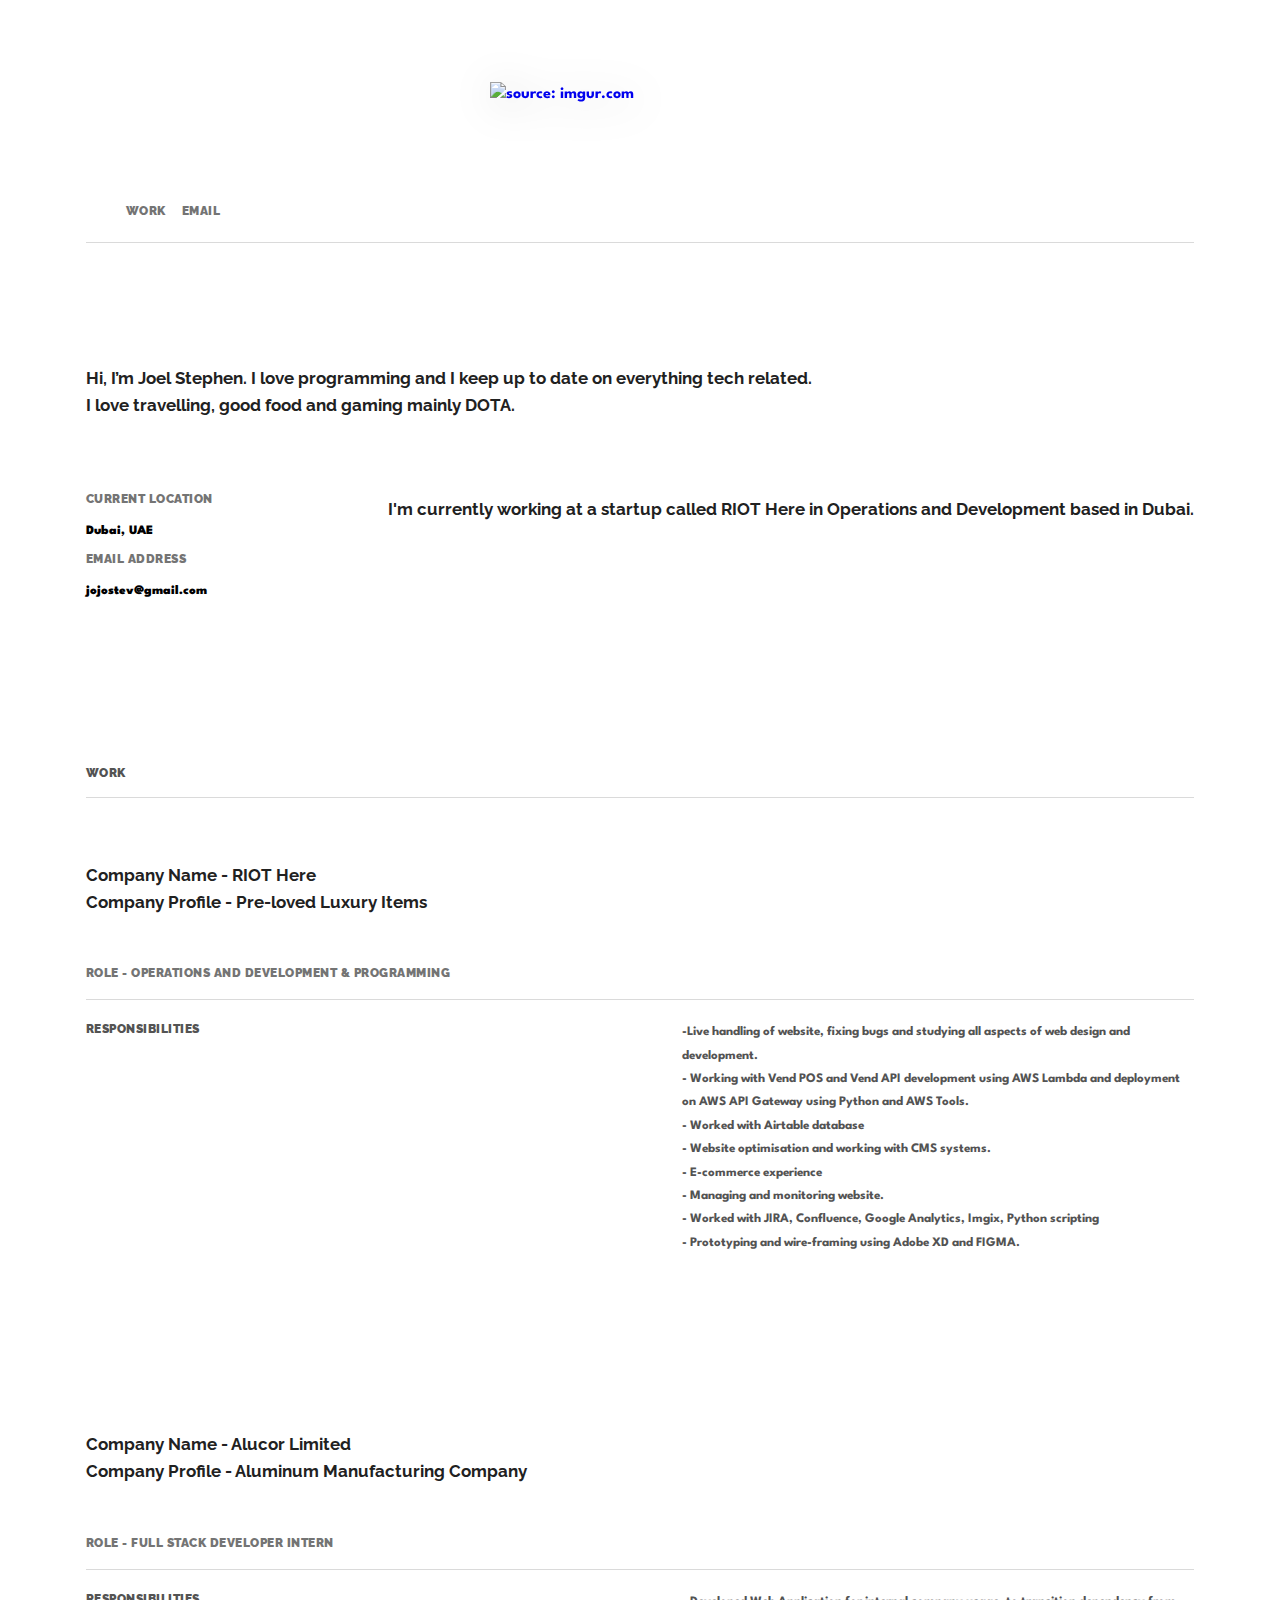
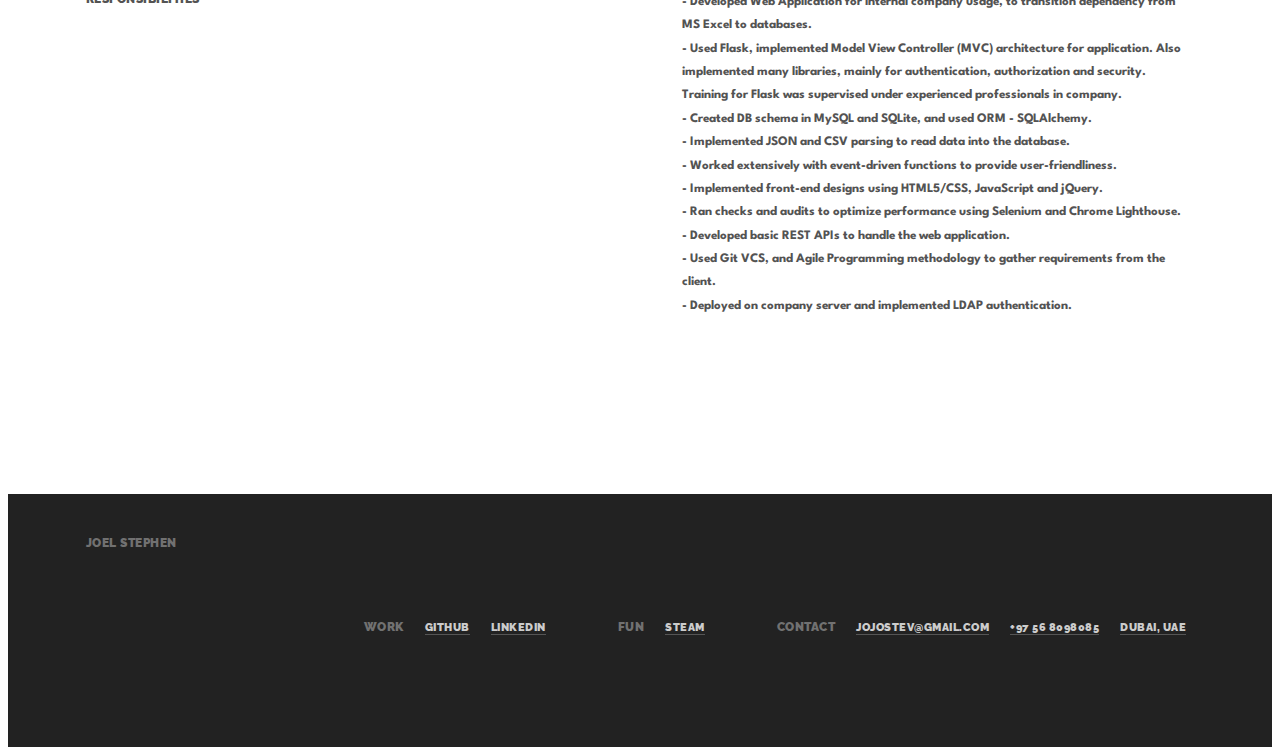
==== home.html @ 22183823 "Update home.html" ====
<html lang="en">
<head>
	<meta charset="UTF-8">
	<meta name="viewport" content="width=device-width, initial-scale=1">
	<title>Joel · Programmer & UX Designer</title>

	<!-- css -->
	<link rel="stylesheet" href="css/reset.css">
	<link rel="stylesheet/less" type="text/css" href="css/main.less"><style type="text/css" id="less:css-main">/* Variables
–––––––––––––––––––––––––––––––––––––––––––––––––– */
/* Typography
–––––––––––––––––––––––––––––––––––––––––––––––––– */
html {
  font-size: 62.5%;
}
body {
  font-size: 1.4em;
  line-height: 1.6;
  font-weight: 300;
  font-family: 'freight-text-pro', serif;
  background-color: white;
}
a {
  font-size: 1.6rem;
  text-decoration: none;
  border-bottom: 1px solid rgba(0, 0, 0, 0);
}
h1,
h2,
h3,
h4,
h5,
h6 {
  font-weight: 400;
}
h1 {
  font-size: 3.2rem;
  color: #212121;
  line-height: 1.4;
  font-weight: 400;
}
h2 {
  font-size: 2.2rem;
  color: #212121;
}
h3 {
  font-size: 1.1rem;
  color: #747474;
  font-weight: 500;
  font-family: 'freight-sans-pro';
  text-transform: uppercase;
  letter-spacing: 0.5px;
}
p {
  font-size: 1.6rem;
  color: #535353;
  line-height: 1.8;
  margin-bottom: 16px;
  font-family: 'freight-text-pro', serif;
}
h3 a {
  font-size: 1.1rem;
}
.mono {
  font-family: 'fira-mono';
  font-size: 1.2rem;
}

/* General
–––––––––––––––––––––––––––––––––––––––––––––––––– */
.container {
  width: 90%;
  max-width: 1500px;
  margin-left: auto;
  margin-right: auto;
}
#about .container {
  padding-left: 0%;
  padding-right: 0%;
  margin: 0 auto;
}
img,
video {
  max-height: 500px;
}
#index img,
#about img {
  filter: drop-shadow(5px 5px 20px rgba(0, 0, 0, 0.2));
}
.shift {
  position: relative;
  top: 0;
  left: 0;
}
#index header a:hover,
#index main a:hover {
  color: #212121;
}
header a:visited,
main a:visited,
header a:active,
main a:active,
header a,
main a {
  color: #535353;
}
#index header a:hover .shift.down,
#index main a:hover .shift.down {
  top: 4px;
}
#index header a:hover .shift.right,
#index main a:hover .shift.right {
  left: 4px;
}
main,
nav,
header {
  margin-left: 16px;
  margin-right: 16px;
}
/* Nav 8+3 = 11
–––––––––––––––––––––––––––––––––––––––––––––––––– */
nav {
  margin-top: 8vh;
}
nav ul {
  display: flex;
  flex-direction: row;
  border-bottom: 1px solid #dadada;
}
nav h3 {
  margin-right: 16px;
  height: 3vh;
}
nav li:hover h3 {
  color: #212121 !important;
}
nav li:hover::after {
  background-color: #212121 !important;
}
nav li::after {
  content: ".";
  color: white;
  top: 1px;
  position: relative;
  display: block;
  width: 30px;
  height: 0.5px;
  background-color: #dadada;
}
nav #workNavLi::after {
  width: 31px;
}
nav #aboutNavLi::after {
  width: 35px;
}
#index nav #workNavLi::after {
  background-color: #212121;
}
#index nav #workNavLi h3 {
  color: #212121;
}
#about nav #aboutNavLi::after {
  background-color: #212121;
}
#about nav #aboutNavLi h3 {
  color: #212121;
}
/* Header 12+34+12+3 = 61
–––––––––––––––––––––––––––––––––––––––––––––––––– */
header {
  margin-top: 12vh;
  margin-bottom: 18vh;
}
header .heroTop {
  display: flex;
  justify-content: flex-start;
  flex-direction: row;
}
header .heroTop h1 {
  width: 80%;
}
header .heroBottom {
  margin-top: 48px;
  display: flex;
  justify-content: space-between;
  flex-direction: row;
}
header .heroBottom h1 {
  width: 66%;
}
header .heroBottom h3 {
  margin-top: 8px;
  margin-bottom: -0.25 8px;
}
/* Main
–––––––––––––––––––––––––––––––––––––––––––––––––– */
main .titleDivider {
  color: #747474;
  padding-bottom: 2px;
  border-bottom: 1px solid #dadada;
}
#index main .titleDivider {
  margin-top: 0;
  margin-bottom: 64px;
}
main .projectMeta {
  margin-top: 48px;
  padding-bottom: 64px;
}
main .metaTop {
  padding-bottom: 4px;
  border-bottom: 1px solid #dadada;
}
main .metaTop h3 {
  color: #747474;
}
#index main h1 {
  position: relative;
  top: -25.6px;
  margin-bottom: 4px;
}
main .metaBottom {
  display: flex;
  flex-direction: row;
  justify-content: space-between;
  margin-top: 8px;
}
main .projectMeta p {
  max-width: 512px;
}
main .projectPreview {
  padding-top: 8px;
}
main h3 {
  color: #535353;
}
main .mobileCTA {
  display: none;
}
main .container {
  position: relative;
}
main article {
  margin-bottom: 96px;
}

/* Footer
–––––––––––––––––––––––––––––––––––––––––––––––––– */
footer {
  padding: 40px 16px;
  background-color: #222222;
}
footer .container {
  display: flex;
  flex-direction: row;
  justify-content: space-between;
}
footer .footerLinks {
  display: flex;
  flex-direction: row;
}
footer ul:nth-child(1),
footer ul:nth-child(2) {
  margin-right: 24px;
}
footer ul li {
  display: inline;
  margin-right: 8px;
}
footer a {
  color: #cccccc;
  letter-spacing: 0.5px;
  border-bottom: 1px solid #555555;
}
footer a:hover {
  color: #EFEFEF;
  opacity: 1;
  border-bottom: 1px solid white;
}
footer h3 {
  color: #717171;
  display: inline;
}


/* Responsive
–––––––––––––––––––––––––––––––––––––––––––––––––– */
@media (min-width: 1500px) {
		li {
				display:block;
				float:left;
				width:200px;
				height:20px;
				padding:5px;
			}
  h1 {
    font-size: 3.7rem;
  }
  #index main h1 {
    top: -25.6px;
  }
  header .heroBottom h1 {
    width: 66%;
  }
  header .heroTop h1 {
    width: 70%;
  }
  main .projectPreview {
    padding-top: 64px;
  }
  main .projectMeta {
    margin-top: 64px;
    padding-bottom: 128px;
  }

}
@media (max-width: 1220px) {
		li {
				display:block;
				float:left;
				width:200px;
				height:20px;
				padding:5px;
			}
  footer .container {
    flex-direction: column;
  }
}
@media (max-width: 1120px) {
		li {
				display:block;
				float:left;
				width:200px;
				height:20px;
				padding:5px;
			}
	
  footer .container {
    flex-direction: row;
  }
  h1 {
    font-size: 3.2rem;
  }
  #index main h1 {
    top: -26px;
  }
  header h1 {
    font-size: 3.2rem;
    max-width: 90%;
  }
  img,
  video {
    max-height: 400px;
  }
  footer ul li {
    display: block;
  }
  footer h3 {
    display: block;
  }
}
@media (max-width: 900px) {
  h1 {
    font-size: 2.6rem;
  }
  #index main h1 {
    top: -22px;
  }
  header h1 {
    font-size: 2.6rem;
    max-width: 90%;
  }
  h3,
  #index h3 a {
    font-size: 1.2rem;
  }
  p,
  a,
  footer a {
    font-size: 1.4rem;
  }
  img,
  video {
    max-height: 260px;
  }

@media (max-width: 650px) {
  main,
  nav,
  header {
    margin-left: 8px;
    margin-right: 8px;
  }
  main article {
    margin-bottom: 8px;
  }
  .mono {
    font-size: 1.1rem;
  }
  h1 {
    font-size: 2.1rem;
  }
  h2 {
    font-size: 1.6rem;
    margin-bottom: 8px;
  }
  #index main h1 {
    top: -16px;
  }
  h3,
  #index h3 a {
    font-size: 1rem;
  }
  p,
  a,
  footer a {
    font-size: 1.3rem;
  }
  p {
    line-height: 1.5;
  }
  header {
    margin-top: 10vh;
    margin-bottom: 10vh;
  }
  header .hero {
    height: auto;
  }
  header .heroBottom {
    margin-top: 24px;
    flex-direction: column-reverse;
  }
  header .heroBottom .meMeta {
    margin-top: 24px;
  }
  header h1 {
    font-size: 2.1rem;
    max-width: 100%;
  }
  header .heroTop h1,
  header .heroBottom h1 {
    width: 100%;
  }
  header h3 {
    margin-top: 20vh;
  }
  img,
  video {
    max-height: 156px;
  }

  footer .container {
    flex-direction: column;
  }
  footer .signature h3 {
    margin-bottom: 16px;
  }
  main .projectMeta,
  main .metaBottom {
    flex-direction: column;
    justify-content: space-between;
  }
  main .titleBox {
    margin-bottom: 16px;
  }
  main .desktopCTA {
    display: none;
  }
  main .mobileCTA {
    display: block;
  }
  #about .skillzWrapper {
    flex-direction: column;
  }

}
</style>



	<!-- fonts -->
    	<link href="https://fonts.googleapis.com/css?family=Spartan&display=swap" rel="stylesheet">
    	<link href="https://fonts.googleapis.com/css?family=Raleway&display=swap" rel="stylesheet">
	<style>
      		body {
        		font-family: 'Spartan', sans-serif;
        		font-size: 48px;
        		font-weight: 700;
      		}

	      	p {
			font-family: 'Spartan', sans-serif;
			font-size: 13px;
			font-weight: 700;
	      	}

	      	h2 {
			font-family: 'Raleway', sans-serif;
			font-size: 17px;
			font-weight: 700;
	      	}
      		h3 {
        		font-family: 'Raleway', sans-serif;
        		font-size: 12px;
        		font-weight: 1000;
		}

	      	div.mono {
			font-family: 'Spartan', sans-serif;
			font-size: 13px;
			font-weight: 900;
	      	}
      
   		div.icon-bar {
 			margin-left: auto;
 			margin-right: auto;
   			width:300px;
   			height: 50px;
   			padding:10px;
   		}

    	</style>

	<!-- Global site tag (gtag.js) - Google Analytics -->
	<script async src="https://www.googletagmanager.com/gtag/js?id=UA-160013284-1"></script>
	<script>
	  window.dataLayer = window.dataLayer || [];
	  function gtag(){dataLayer.push(arguments);}
	  gtag('js', new Date());

	  gtag('config', 'UA-160013284-1');
	</script>

</head>



<body id="index">

	<nav>
		<div class="icon-bar">
  			<a href="https://imgur.com/4kGZIXJ"><img src="https://i.imgur.com/4kGZIXJ.gif" title="source: imgur.com" /></a>
		</div>
		<div class="container">
		<ul>
			<a href="#work"><h3 id="workNav">Work</h3></a>
			<a href="mailto:jojostev@gmail.com"><h3 id="emailNav">Email</h3></a>
		</ul>
		</div>
	</nav>

	<header>
		<div class="container">
			<div class="hero">
				<div class="heroTop">
					<h2>
                        Hi, I’m Joel Stephen. I love programming and I keep up to date on everything tech related.
                        <br>
                        I love travelling, good food and gaming mainly DOTA.
                    </h2>
				</div>
				<div class="heroBottom">
					<div class="meMeta">
						<div>
							<h3> Current Location</h3>
							<div class="mono">Dubai, UAE</div>
						</div>
						<div>
							<h3>Email Address</h3>
							<div class="mono">jojostev@gmail.com</div>
						</div>
					</div>
					<h2>I'm currently working at a startup called RIOT Here in Operations and Development based in Dubai.</h2>
				</div>
			<h1></h1>
			</div>
		</div>
	</header>

	<main>
		<section id="work">
			<div class="container titleDivider"><h3>Work</h3></div>
			<article id="grasshopper">
				<div class="container">
					<h2>Company Name - RIOT Here
                        <br>
                        Company Profile - Pre-loved Luxury Items</h2>
					<div class="projectMeta">
						<div class="metaTop">
							<h3>Role - Operations and Development & Programming</h3>
						</div>
						<div class="metaBottom">
							<h3>Responsibilities</h3>
							<p>-Live handling of website, fixing bugs and studying all aspects of web design and development.
                                <br>
                                - Working with Vend POS and Vend API development using AWS Lambda and deployment on AWS API Gateway using Python and AWS Tools.
                                <br>
                                - Worked with Airtable database
                                <br>
                                - Website optimisation and working with CMS systems.
                                <br>
                                - E-commerce experience
                                <br>
                                - Managing and monitoring website.
                                <br>
                                - Worked with JIRA, Confluence, Google Analytics, Imgix, Python scripting
                                <br>
                                - Prototyping and wire-framing using Adobe XD and FIGMA.
                            </p>
						</div>
					</div>
				</div>
			</article>

			<article id="skybound">
				<div class="container">
                    <h2>Company Name - Alucor Limited
                        <br>
                        Company Profile - Aluminum Manufacturing Company
                    </h2>

					<div class="projectMeta">
						<div class="metaTop">
							<h3>Role - Full Stack Developer Intern</h3>
						</div>
						<div class="metaBottom">
							<h3>Responsibilities</h3>
							<p>
                                - Developed Web Application for internal company usage, to transition dependency from MS Excel to databases.
                                <br>
                                - Used Flask, implemented Model View Controller (MVC) architecture for application. Also implemented many libraries, mainly for authentication, authorization and security. Training for Flask was supervised under experienced professionals in company.
                                <br>
                                - Created DB schema in MySQL and SQLite, and used ORM - SQLAlchemy.
                                <br>
                                - Implemented JSON and CSV parsing to read data into the database.
                                <br>
                                - Worked extensively with event-driven functions to provide user-friendliness.
                                <br>
                                - Implemented front-end designs using HTML5/CSS, JavaScript and jQuery.
                                <br>
                                - Ran checks and audits to optimize performance using Selenium and Chrome Lighthouse.
                                <br>
                                - Developed basic REST APIs to handle the web application.
                                <br>
                                - Used Git VCS, and Agile Programming methodology to gather requirements from the client.
                                <br>
                                - Deployed on company server and implemented LDAP authentication.
                            </p>
						</div>
					</div>
				</div>
			</article>


		</section>
	</main>

	<footer>
		<div class="container">
			<div class="signature">
				<h3>Joel Stephen</h3>
			</div>
			<div class="footerLinks">
				<ul>
					<li><h3>Work</h3></li>
					<li><h3><a href="https://github.com/joelstephen97" target="_blank">GitHub</a></h3></li>
					<li><h3><a href="https://www.linkedin.com/in/joelthomasstephen/" target="_blank">LinkedIn</a></h3></li>
				</ul>

				<ul>
					<li><h3>Fun</h3></li>
					<li><h3><a href="https://steamcommunity.com/id/joelstephen/" target="_blank">Steam</a></h3></li>
				</ul>

				<ul>
					<li><h3>Contact</h3></li>
					<li><h3><a href="mailto:jojostev@gmail.com" target="_top">jojostev@gmail.com</a></h3></li>
					<li><h3><a href="tel:+971568098085">+97 56 8098085</a></h3></li>
					<li><h3><a href="https://www.google.com/maps/place/Dubai/@25.117086,55.1619452,15z/data=!4m5!3m4!1s0x3e5f43496ad9c645:0xbde66e5084295162!8m2!3d25.2048493!4d55.2707828" target="_blank">Dubai, UAE</a></h3></li>
				</ul>
			</div>
		</div>
	</footer>

	<script src="js/jquery-3.2.1.min.js"></script>
	<script src="js/main.js"></script>
</body>
</html>
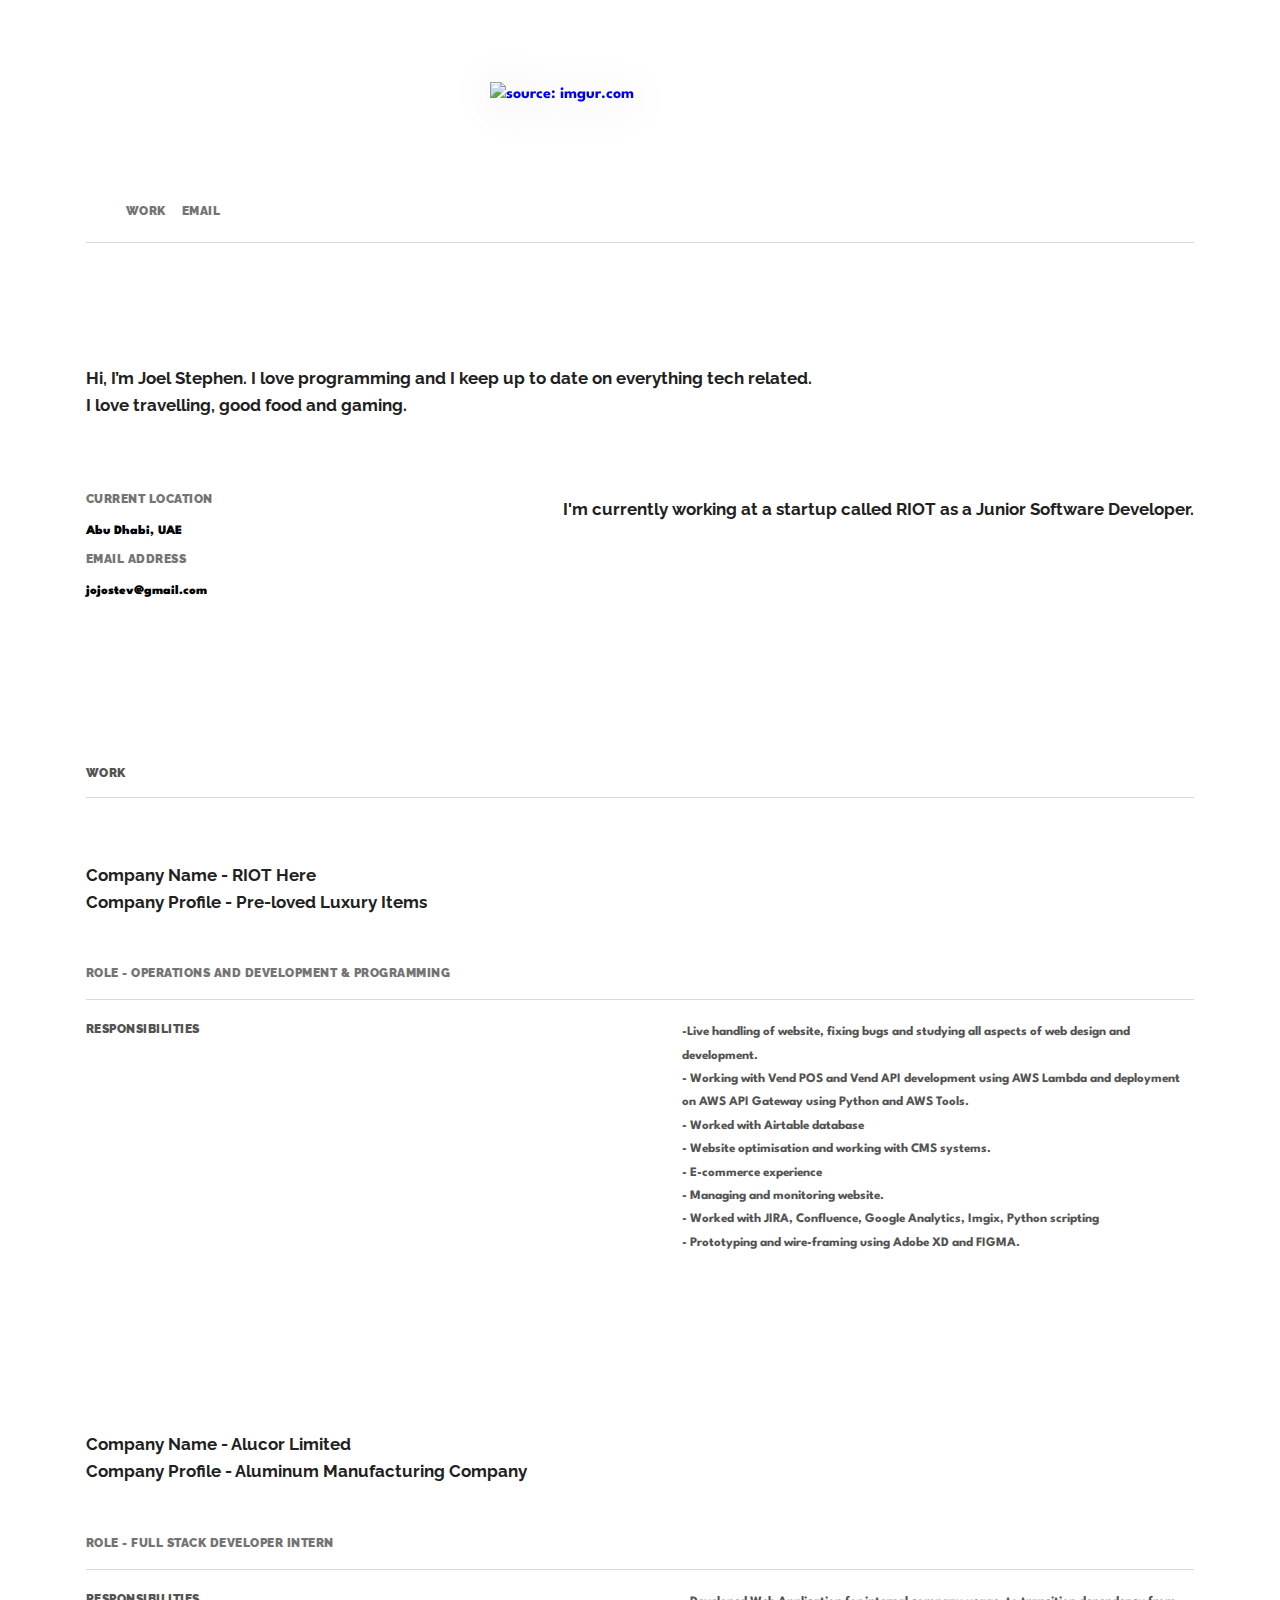
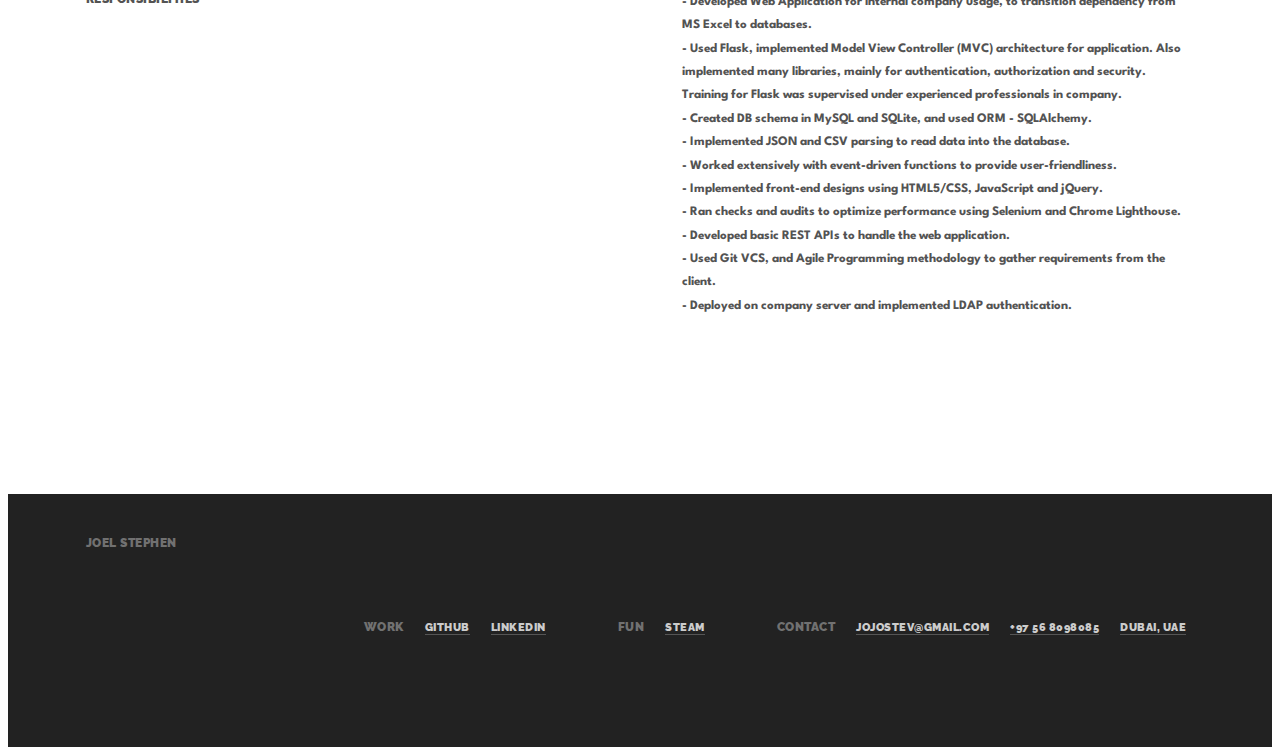
==== commit 38533aca: "Update home.html" ====
--- a/home.html
+++ b/home.html
@@ -558,21 +558,21 @@
 					<h2>
                         Hi, I’m Joel Stephen. I love programming and I keep up to date on everything tech related.
                         <br>
-                        I love travelling, good food and gaming mainly DOTA.
+                        I love travelling, good food and gaming.
                     </h2>
 				</div>
 				<div class="heroBottom">
 					<div class="meMeta">
 						<div>
 							<h3> Current Location</h3>
-							<div class="mono">Dubai, UAE</div>
+							<div class="mono">Abu Dhabi, UAE</div>
 						</div>
 						<div>
 							<h3>Email Address</h3>
 							<div class="mono">jojostev@gmail.com</div>
 						</div>
 					</div>
-					<h2>I'm currently working at a startup called RIOT Here in Operations and Development based in Dubai.</h2>
+					<h2>I'm currently working at a startup called RIOT as a Junior Software Developer.</h2>
 				</div>
 			<h1></h1>
 			</div>
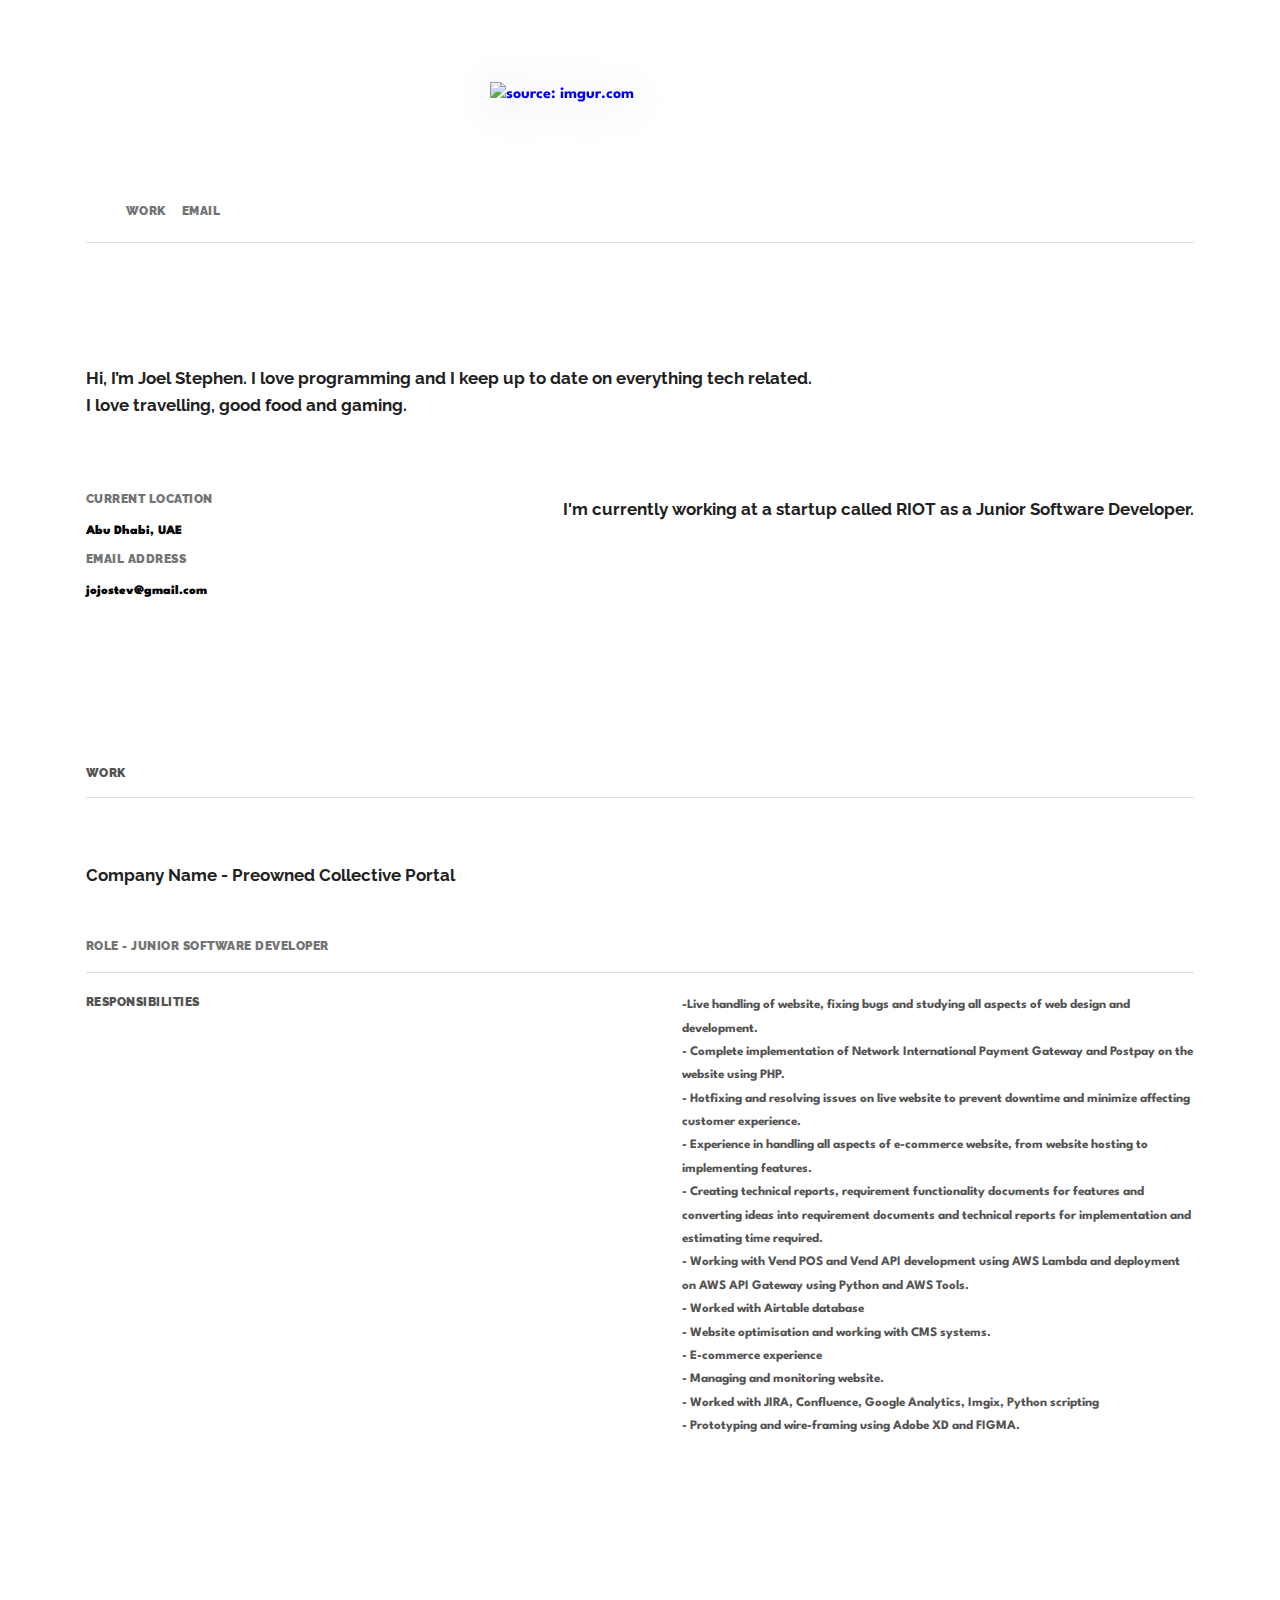
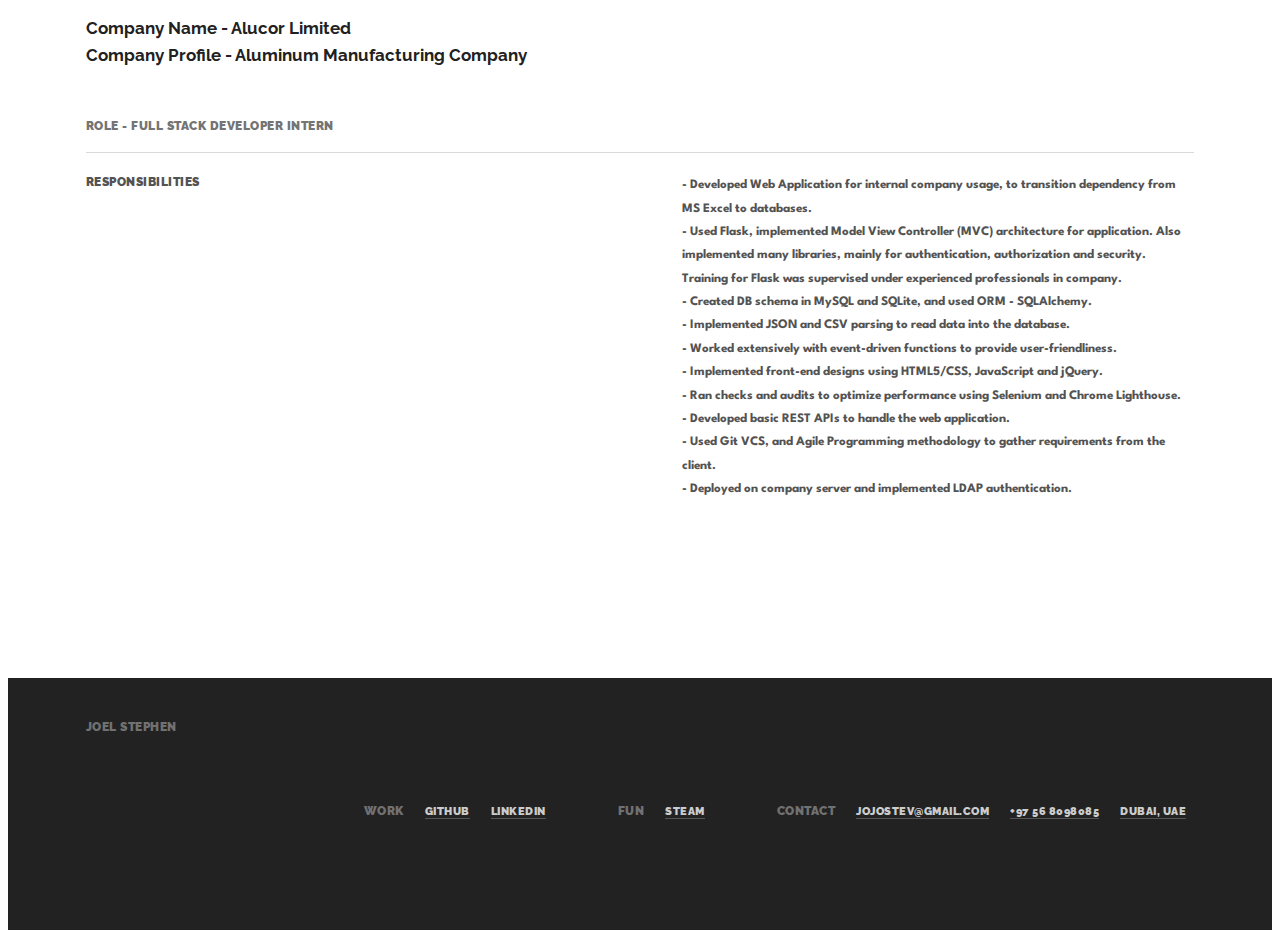
==== commit a4ce745d: "Update home.html" ====
--- a/home.html
+++ b/home.html
@@ -584,16 +584,22 @@
 			<div class="container titleDivider"><h3>Work</h3></div>
 			<article id="grasshopper">
 				<div class="container">
-					<h2>Company Name - RIOT Here
-                        <br>
-                        Company Profile - Pre-loved Luxury Items</h2>
+					<h2>Company Name - Preowned Collective Portal</h2>
 					<div class="projectMeta">
 						<div class="metaTop">
-							<h3>Role - Operations and Development & Programming</h3>
+							<h3>Role - Junior Software Developer</h3>
 						</div>
 						<div class="metaBottom">
 							<h3>Responsibilities</h3>
 							<p>-Live handling of website, fixing bugs and studying all aspects of web design and development.
+				<br>
+                                - Complete implementation of Network International Payment Gateway and Postpay on the website using PHP. 
+                                <br>
+                                - Hotfixing and resolving issues on live website to prevent downtime and minimize affecting customer experience. 
+                                <br>
+                                - Experience in handling all aspects of e-commerce website, from website hosting to implementing features.  
+                                <br>
+				- Creating technical reports, requirement functionality documents for features and converting ideas into requirement documents and technical reports for implementation and estimating time required. 
                                 <br>
                                 - Working with Vend POS and Vend API development using AWS Lambda and deployment on AWS API Gateway using Python and AWS Tools.
                                 <br>
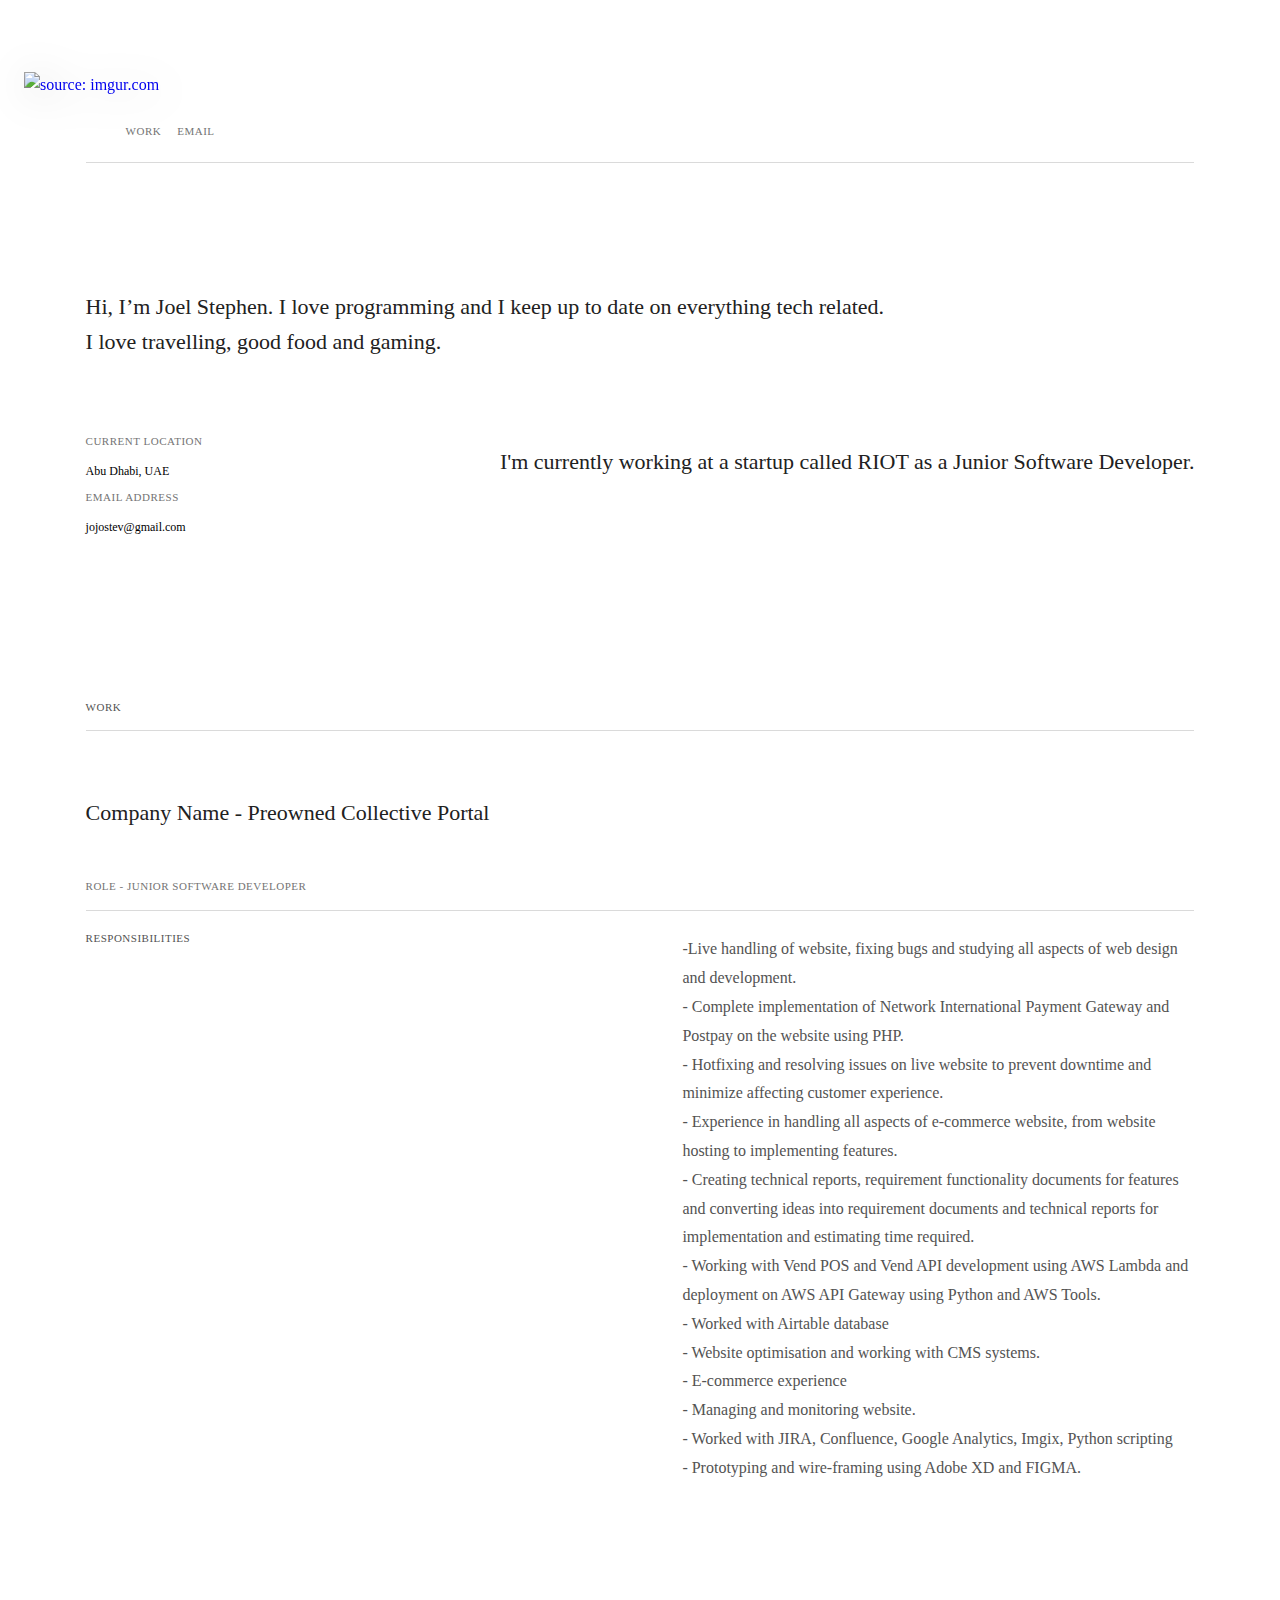
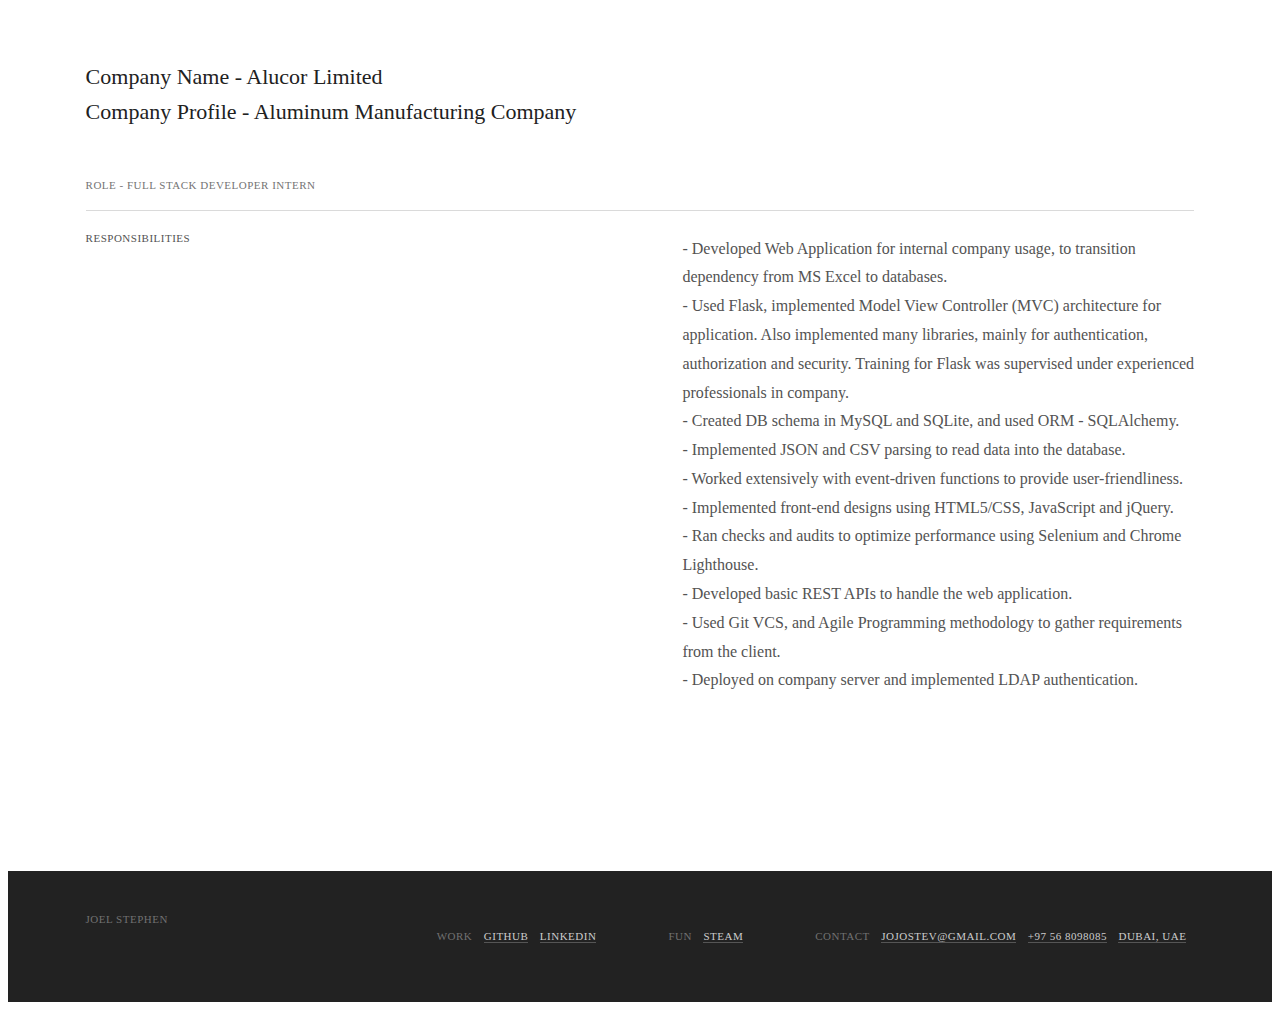
==== commit 274900ae: "Add files via upload" ====
--- a/home.html
+++ b/home.html
@@ -1,697 +1,178 @@
-
-<html lang="en">
-<head>
-	<meta charset="UTF-8">
-	<meta name="viewport" content="width=device-width, initial-scale=1">
-	<title>Joel · Programmer & UX Designer</title>
-
-	<!-- css -->
-	<link rel="stylesheet" href="css/reset.css">
-	<link rel="stylesheet/less" type="text/css" href="css/main.less"><style type="text/css" id="less:css-main">/* Variables
-–––––––––––––––––––––––––––––––––––––––––––––––––– */
-/* Typography
-–––––––––––––––––––––––––––––––––––––––––––––––––– */
-html {
-  font-size: 62.5%;
-}
-body {
-  font-size: 1.4em;
-  line-height: 1.6;
-  font-weight: 300;
-  font-family: 'freight-text-pro', serif;
-  background-color: white;
-}
-a {
-  font-size: 1.6rem;
-  text-decoration: none;
-  border-bottom: 1px solid rgba(0, 0, 0, 0);
-}
-h1,
-h2,
-h3,
-h4,
-h5,
-h6 {
-  font-weight: 400;
-}
-h1 {
-  font-size: 3.2rem;
-  color: #212121;
-  line-height: 1.4;
-  font-weight: 400;
-}
-h2 {
-  font-size: 2.2rem;
-  color: #212121;
-}
-h3 {
-  font-size: 1.1rem;
-  color: #747474;
-  font-weight: 500;
-  font-family: 'freight-sans-pro';
-  text-transform: uppercase;
-  letter-spacing: 0.5px;
-}
-p {
-  font-size: 1.6rem;
-  color: #535353;
-  line-height: 1.8;
-  margin-bottom: 16px;
-  font-family: 'freight-text-pro', serif;
-}
-h3 a {
-  font-size: 1.1rem;
-}
-.mono {
-  font-family: 'fira-mono';
-  font-size: 1.2rem;
-}
-
-/* General
-–––––––––––––––––––––––––––––––––––––––––––––––––– */
-.container {
-  width: 90%;
-  max-width: 1500px;
-  margin-left: auto;
-  margin-right: auto;
-}
-#about .container {
-  padding-left: 0%;
-  padding-right: 0%;
-  margin: 0 auto;
-}
-img,
-video {
-  max-height: 500px;
-}
-#index img,
-#about img {
-  filter: drop-shadow(5px 5px 20px rgba(0, 0, 0, 0.2));
-}
-.shift {
-  position: relative;
-  top: 0;
-  left: 0;
-}
-#index header a:hover,
-#index main a:hover {
-  color: #212121;
-}
-header a:visited,
-main a:visited,
-header a:active,
-main a:active,
-header a,
-main a {
-  color: #535353;
-}
-#index header a:hover .shift.down,
-#index main a:hover .shift.down {
-  top: 4px;
-}
-#index header a:hover .shift.right,
-#index main a:hover .shift.right {
-  left: 4px;
-}
-main,
-nav,
-header {
-  margin-left: 16px;
-  margin-right: 16px;
-}
-/* Nav 8+3 = 11
-–––––––––––––––––––––––––––––––––––––––––––––––––– */
-nav {
-  margin-top: 8vh;
-}
-nav ul {
-  display: flex;
-  flex-direction: row;
-  border-bottom: 1px solid #dadada;
-}
-nav h3 {
-  margin-right: 16px;
-  height: 3vh;
-}
-nav li:hover h3 {
-  color: #212121 !important;
-}
-nav li:hover::after {
-  background-color: #212121 !important;
-}
-nav li::after {
-  content: ".";
-  color: white;
-  top: 1px;
-  position: relative;
-  display: block;
-  width: 30px;
-  height: 0.5px;
-  background-color: #dadada;
-}
-nav #workNavLi::after {
-  width: 31px;
-}
-nav #aboutNavLi::after {
-  width: 35px;
-}
-#index nav #workNavLi::after {
-  background-color: #212121;
-}
-#index nav #workNavLi h3 {
-  color: #212121;
-}
-#about nav #aboutNavLi::after {
-  background-color: #212121;
-}
-#about nav #aboutNavLi h3 {
-  color: #212121;
-}
-/* Header 12+34+12+3 = 61
-–––––––––––––––––––––––––––––––––––––––––––––––––– */
-header {
-  margin-top: 12vh;
-  margin-bottom: 18vh;
-}
-header .heroTop {
-  display: flex;
-  justify-content: flex-start;
-  flex-direction: row;
-}
-header .heroTop h1 {
-  width: 80%;
-}
-header .heroBottom {
-  margin-top: 48px;
-  display: flex;
-  justify-content: space-between;
-  flex-direction: row;
-}
-header .heroBottom h1 {
-  width: 66%;
-}
-header .heroBottom h3 {
-  margin-top: 8px;
-  margin-bottom: -0.25 8px;
-}
-/* Main
-–––––––––––––––––––––––––––––––––––––––––––––––––– */
-main .titleDivider {
-  color: #747474;
-  padding-bottom: 2px;
-  border-bottom: 1px solid #dadada;
-}
-#index main .titleDivider {
-  margin-top: 0;
-  margin-bottom: 64px;
-}
-main .projectMeta {
-  margin-top: 48px;
-  padding-bottom: 64px;
-}
-main .metaTop {
-  padding-bottom: 4px;
-  border-bottom: 1px solid #dadada;
-}
-main .metaTop h3 {
-  color: #747474;
-}
-#index main h1 {
-  position: relative;
-  top: -25.6px;
-  margin-bottom: 4px;
-}
-main .metaBottom {
-  display: flex;
-  flex-direction: row;
-  justify-content: space-between;
-  margin-top: 8px;
-}
-main .projectMeta p {
-  max-width: 512px;
-}
-main .projectPreview {
-  padding-top: 8px;
-}
-main h3 {
-  color: #535353;
-}
-main .mobileCTA {
-  display: none;
-}
-main .container {
-  position: relative;
-}
-main article {
-  margin-bottom: 96px;
-}
-
-/* Footer
-–––––––––––––––––––––––––––––––––––––––––––––––––– */
-footer {
-  padding: 40px 16px;
-  background-color: #222222;
-}
-footer .container {
-  display: flex;
-  flex-direction: row;
-  justify-content: space-between;
-}
-footer .footerLinks {
-  display: flex;
-  flex-direction: row;
-}
-footer ul:nth-child(1),
-footer ul:nth-child(2) {
-  margin-right: 24px;
-}
-footer ul li {
-  display: inline;
-  margin-right: 8px;
-}
-footer a {
-  color: #cccccc;
-  letter-spacing: 0.5px;
-  border-bottom: 1px solid #555555;
-}
-footer a:hover {
-  color: #EFEFEF;
-  opacity: 1;
-  border-bottom: 1px solid white;
-}
-footer h3 {
-  color: #717171;
-  display: inline;
-}
-
-
-/* Responsive
-–––––––––––––––––––––––––––––––––––––––––––––––––– */
-@media (min-width: 1500px) {
-		li {
-				display:block;
-				float:left;
-				width:200px;
-				height:20px;
-				padding:5px;
-			}
-  h1 {
-    font-size: 3.7rem;
-  }
-  #index main h1 {
-    top: -25.6px;
-  }
-  header .heroBottom h1 {
-    width: 66%;
-  }
-  header .heroTop h1 {
-    width: 70%;
-  }
-  main .projectPreview {
-    padding-top: 64px;
-  }
-  main .projectMeta {
-    margin-top: 64px;
-    padding-bottom: 128px;
-  }
-
-}
-@media (max-width: 1220px) {
-		li {
-				display:block;
-				float:left;
-				width:200px;
-				height:20px;
-				padding:5px;
-			}
-  footer .container {
-    flex-direction: column;
-  }
-}
-@media (max-width: 1120px) {
-		li {
-				display:block;
-				float:left;
-				width:200px;
-				height:20px;
-				padding:5px;
-			}
-	
-  footer .container {
-    flex-direction: row;
-  }
-  h1 {
-    font-size: 3.2rem;
-  }
-  #index main h1 {
-    top: -26px;
-  }
-  header h1 {
-    font-size: 3.2rem;
-    max-width: 90%;
-  }
-  img,
-  video {
-    max-height: 400px;
-  }
-  footer ul li {
-    display: block;
-  }
-  footer h3 {
-    display: block;
-  }
-}
-@media (max-width: 900px) {
-  h1 {
-    font-size: 2.6rem;
-  }
-  #index main h1 {
-    top: -22px;
-  }
-  header h1 {
-    font-size: 2.6rem;
-    max-width: 90%;
-  }
-  h3,
-  #index h3 a {
-    font-size: 1.2rem;
-  }
-  p,
-  a,
-  footer a {
-    font-size: 1.4rem;
-  }
-  img,
-  video {
-    max-height: 260px;
-  }
-
-@media (max-width: 650px) {
-  main,
-  nav,
-  header {
-    margin-left: 8px;
-    margin-right: 8px;
-  }
-  main article {
-    margin-bottom: 8px;
-  }
-  .mono {
-    font-size: 1.1rem;
-  }
-  h1 {
-    font-size: 2.1rem;
-  }
-  h2 {
-    font-size: 1.6rem;
-    margin-bottom: 8px;
-  }
-  #index main h1 {
-    top: -16px;
-  }
-  h3,
-  #index h3 a {
-    font-size: 1rem;
-  }
-  p,
-  a,
-  footer a {
-    font-size: 1.3rem;
-  }
-  p {
-    line-height: 1.5;
-  }
-  header {
-    margin-top: 10vh;
-    margin-bottom: 10vh;
-  }
-  header .hero {
-    height: auto;
-  }
-  header .heroBottom {
-    margin-top: 24px;
-    flex-direction: column-reverse;
-  }
-  header .heroBottom .meMeta {
-    margin-top: 24px;
-  }
-  header h1 {
-    font-size: 2.1rem;
-    max-width: 100%;
-  }
-  header .heroTop h1,
-  header .heroBottom h1 {
-    width: 100%;
-  }
-  header h3 {
-    margin-top: 20vh;
-  }
-  img,
-  video {
-    max-height: 156px;
-  }
-
-  footer .container {
-    flex-direction: column;
-  }
-  footer .signature h3 {
-    margin-bottom: 16px;
-  }
-  main .projectMeta,
-  main .metaBottom {
-    flex-direction: column;
-    justify-content: space-between;
-  }
-  main .titleBox {
-    margin-bottom: 16px;
-  }
-  main .desktopCTA {
-    display: none;
-  }
-  main .mobileCTA {
-    display: block;
-  }
-  #about .skillzWrapper {
-    flex-direction: column;
-  }
-
-}
-</style>
-
-
-
-	<!-- fonts -->
-    	<link href="https://fonts.googleapis.com/css?family=Spartan&display=swap" rel="stylesheet">
-    	<link href="https://fonts.googleapis.com/css?family=Raleway&display=swap" rel="stylesheet">
-	<style>
-      		body {
-        		font-family: 'Spartan', sans-serif;
-        		font-size: 48px;
-        		font-weight: 700;
-      		}
-
-	      	p {
-			font-family: 'Spartan', sans-serif;
-			font-size: 13px;
-			font-weight: 700;
-	      	}
-
-	      	h2 {
-			font-family: 'Raleway', sans-serif;
-			font-size: 17px;
-			font-weight: 700;
-	      	}
-      		h3 {
-        		font-family: 'Raleway', sans-serif;
-        		font-size: 12px;
-        		font-weight: 1000;
-		}
-
-	      	div.mono {
-			font-family: 'Spartan', sans-serif;
-			font-size: 13px;
-			font-weight: 900;
-	      	}
-      
-   		div.icon-bar {
- 			margin-left: auto;
- 			margin-right: auto;
-   			width:300px;
-   			height: 50px;
-   			padding:10px;
-   		}
-
-    	</style>
-
-	<!-- Global site tag (gtag.js) - Google Analytics -->
-	<script async src="https://www.googletagmanager.com/gtag/js?id=UA-160013284-1"></script>
-	<script>
-	  window.dataLayer = window.dataLayer || [];
-	  function gtag(){dataLayer.push(arguments);}
-	  gtag('js', new Date());
-
-	  gtag('config', 'UA-160013284-1');
-	</script>
-
-</head>
-
-
-
-<body id="index">
-
-	<nav>
-		<div class="icon-bar">
-  			<a href="https://imgur.com/4kGZIXJ"><img src="https://i.imgur.com/4kGZIXJ.gif" title="source: imgur.com" /></a>
-		</div>
-		<div class="container">
-		<ul>
-			<a href="#work"><h3 id="workNav">Work</h3></a>
-			<a href="mailto:jojostev@gmail.com"><h3 id="emailNav">Email</h3></a>
-		</ul>
-		</div>
-	</nav>
-
-	<header>
-		<div class="container">
-			<div class="hero">
-				<div class="heroTop">
-					<h2>
-                        Hi, I’m Joel Stephen. I love programming and I keep up to date on everything tech related.
-                        <br>
-                        I love travelling, good food and gaming.
-                    </h2>
-				</div>
-				<div class="heroBottom">
-					<div class="meMeta">
-						<div>
-							<h3> Current Location</h3>
-							<div class="mono">Abu Dhabi, UAE</div>
-						</div>
-						<div>
-							<h3>Email Address</h3>
-							<div class="mono">jojostev@gmail.com</div>
-						</div>
-					</div>
-					<h2>I'm currently working at a startup called RIOT as a Junior Software Developer.</h2>
-				</div>
-			<h1></h1>
-			</div>
-		</div>
-	</header>
-
-	<main>
-		<section id="work">
-			<div class="container titleDivider"><h3>Work</h3></div>
-			<article id="grasshopper">
-				<div class="container">
-					<h2>Company Name - Preowned Collective Portal</h2>
-					<div class="projectMeta">
-						<div class="metaTop">
-							<h3>Role - Junior Software Developer</h3>
-						</div>
-						<div class="metaBottom">
-							<h3>Responsibilities</h3>
-							<p>-Live handling of website, fixing bugs and studying all aspects of web design and development.
-				<br>
-                                - Complete implementation of Network International Payment Gateway and Postpay on the website using PHP. 
-                                <br>
-                                - Hotfixing and resolving issues on live website to prevent downtime and minimize affecting customer experience. 
-                                <br>
-                                - Experience in handling all aspects of e-commerce website, from website hosting to implementing features.  
-                                <br>
-				- Creating technical reports, requirement functionality documents for features and converting ideas into requirement documents and technical reports for implementation and estimating time required. 
-                                <br>
-                                - Working with Vend POS and Vend API development using AWS Lambda and deployment on AWS API Gateway using Python and AWS Tools.
-                                <br>
-                                - Worked with Airtable database
-                                <br>
-                                - Website optimisation and working with CMS systems.
-                                <br>
-                                - E-commerce experience
-                                <br>
-                                - Managing and monitoring website.
-                                <br>
-                                - Worked with JIRA, Confluence, Google Analytics, Imgix, Python scripting
-                                <br>
-                                - Prototyping and wire-framing using Adobe XD and FIGMA.
-                            </p>
-						</div>
-					</div>
-				</div>
-			</article>
-
-			<article id="skybound">
-				<div class="container">
-                    <h2>Company Name - Alucor Limited
-                        <br>
-                        Company Profile - Aluminum Manufacturing Company
-                    </h2>
-
-					<div class="projectMeta">
-						<div class="metaTop">
-							<h3>Role - Full Stack Developer Intern</h3>
-						</div>
-						<div class="metaBottom">
-							<h3>Responsibilities</h3>
-							<p>
-                                - Developed Web Application for internal company usage, to transition dependency from MS Excel to databases.
-                                <br>
-                                - Used Flask, implemented Model View Controller (MVC) architecture for application. Also implemented many libraries, mainly for authentication, authorization and security. Training for Flask was supervised under experienced professionals in company.
-                                <br>
-                                - Created DB schema in MySQL and SQLite, and used ORM - SQLAlchemy.
-                                <br>
-                                - Implemented JSON and CSV parsing to read data into the database.
-                                <br>
-                                - Worked extensively with event-driven functions to provide user-friendliness.
-                                <br>
-                                - Implemented front-end designs using HTML5/CSS, JavaScript and jQuery.
-                                <br>
-                                - Ran checks and audits to optimize performance using Selenium and Chrome Lighthouse.
-                                <br>
-                                - Developed basic REST APIs to handle the web application.
-                                <br>
-                                - Used Git VCS, and Agile Programming methodology to gather requirements from the client.
-                                <br>
-                                - Deployed on company server and implemented LDAP authentication.
-                            </p>
-						</div>
-					</div>
-				</div>
-			</article>
-
-
-		</section>
-	</main>
-
-	<footer>
-		<div class="container">
-			<div class="signature">
-				<h3>Joel Stephen</h3>
-			</div>
-			<div class="footerLinks">
-				<ul>
-					<li><h3>Work</h3></li>
-					<li><h3><a href="https://github.com/joelstephen97" target="_blank">GitHub</a></h3></li>
-					<li><h3><a href="https://www.linkedin.com/in/joelthomasstephen/" target="_blank">LinkedIn</a></h3></li>
-				</ul>
-
-				<ul>
-					<li><h3>Fun</h3></li>
-					<li><h3><a href="https://steamcommunity.com/id/joelstephen/" target="_blank">Steam</a></h3></li>
-				</ul>
-
-				<ul>
-					<li><h3>Contact</h3></li>
-					<li><h3><a href="mailto:jojostev@gmail.com" target="_top">jojostev@gmail.com</a></h3></li>
-					<li><h3><a href="tel:+971568098085">+97 56 8098085</a></h3></li>
-					<li><h3><a href="https://www.google.com/maps/place/Dubai/@25.117086,55.1619452,15z/data=!4m5!3m4!1s0x3e5f43496ad9c645:0xbde66e5084295162!8m2!3d25.2048493!4d55.2707828" target="_blank">Dubai, UAE</a></h3></li>
-				</ul>
-			</div>
-		</div>
-	</footer>
-
-	<script src="js/jquery-3.2.1.min.js"></script>
-	<script src="js/main.js"></script>
-</body>
-</html>
-
+
+<html lang="en">
+<head>
+	<meta charset="UTF-8">
+	<meta name="viewport" content="width=device-width, initial-scale=1">
+	<title>Joel | Programmer & UX Designer</title>
+
+	<!-- css -->
+	
+  <!-- fonts -->
+  <link href="https://fonts.googleapis.com/css?family=Spartan&display=swap" rel="stylesheet">
+  <link href="https://fonts.googleapis.com/css?family=Raleway&display=swap" rel="stylesheet">
+  <link rel="stylesheet" href="CSS/home.css">
+	<!-- Global site tag (gtag.js) - Google Analytics -->
+	
+
+</head>
+
+
+
+<body id="index">
+
+	<nav>
+		<div class="icon-bar">
+  			<a href="https://imgur.com/4kGZIXJ"><img src="https://i.imgur.com/4kGZIXJ.gif" title="source: imgur.com" /></a>
+		</div>
+		<div class="container">
+		<ul>
+			<a href="#work"><h3 id="workNav">Work</h3></a>
+			<a href="mailto:jojostev@gmail.com"><h3 id="emailNav">Email</h3></a>
+		</ul>
+		</div>
+	</nav>
+
+	<header>
+		<div class="container">
+			<div class="hero">
+				<div class="heroTop">
+					<h2>
+                        Hi, I’m Joel Stephen. I love programming and I keep up to date on everything tech related.
+                        <br>
+                        I love travelling, good food and gaming.
+                    </h2>
+				</div>
+				<div class="heroBottom">
+					<div class="meMeta">
+						<div>
+							<h3> Current Location</h3>
+							<div class="mono">Abu Dhabi, UAE</div>
+						</div>
+						<div>
+							<h3>Email Address</h3>
+							<div class="mono">jojostev@gmail.com</div>
+						</div>
+					</div>
+					<h2>I'm currently working at a startup called RIOT as a Junior Software Developer.</h2>
+				</div>
+			<h1></h1>
+			</div>
+		</div>
+	</header>
+
+	<main>
+		<section id="work">
+			<div class="container titleDivider"><h3>Work</h3></div>
+			<article id="grasshopper">
+				<div class="container">
+					<h2>Company Name - Preowned Collective Portal</h2>
+					<div class="projectMeta">
+						<div class="metaTop">
+							<h3>Role - Junior Software Developer</h3>
+						</div>
+						<div class="metaBottom">
+							<h3>Responsibilities</h3>
+							<p>-Live handling of website, fixing bugs and studying all aspects of web design and development.
+				<br>
+                                - Complete implementation of Network International Payment Gateway and Postpay on the website using PHP. 
+                                <br>
+                                - Hotfixing and resolving issues on live website to prevent downtime and minimize affecting customer experience. 
+                                <br>
+                                - Experience in handling all aspects of e-commerce website, from website hosting to implementing features.  
+                                <br>
+				- Creating technical reports, requirement functionality documents for features and converting ideas into requirement documents and technical reports for implementation and estimating time required. 
+                                <br>
+                                - Working with Vend POS and Vend API development using AWS Lambda and deployment on AWS API Gateway using Python and AWS Tools.
+                                <br>
+                                - Worked with Airtable database
+                                <br>
+                                - Website optimisation and working with CMS systems.
+                                <br>
+                                - E-commerce experience
+                                <br>
+                                - Managing and monitoring website.
+                                <br>
+                                - Worked with JIRA, Confluence, Google Analytics, Imgix, Python scripting
+                                <br>
+                                - Prototyping and wire-framing using Adobe XD and FIGMA.
+                            </p>
+						</div>
+					</div>
+				</div>
+			</article>
+
+			<article id="skybound">
+				<div class="container">
+                    <h2>Company Name - Alucor Limited
+                        <br>
+                        Company Profile - Aluminum Manufacturing Company
+                    </h2>
+
+					<div class="projectMeta">
+						<div class="metaTop">
+							<h3>Role - Full Stack Developer Intern</h3>
+						</div>
+						<div class="metaBottom">
+							<h3>Responsibilities</h3>
+							<p>
+                                - Developed Web Application for internal company usage, to transition dependency from MS Excel to databases.
+                                <br>
+                                - Used Flask, implemented Model View Controller (MVC) architecture for application. Also implemented many libraries, mainly for authentication, authorization and security. Training for Flask was supervised under experienced professionals in company.
+                                <br>
+                                - Created DB schema in MySQL and SQLite, and used ORM - SQLAlchemy.
+                                <br>
+                                - Implemented JSON and CSV parsing to read data into the database.
+                                <br>
+                                - Worked extensively with event-driven functions to provide user-friendliness.
+                                <br>
+                                - Implemented front-end designs using HTML5/CSS, JavaScript and jQuery.
+                                <br>
+                                - Ran checks and audits to optimize performance using Selenium and Chrome Lighthouse.
+                                <br>
+                                - Developed basic REST APIs to handle the web application.
+                                <br>
+                                - Used Git VCS, and Agile Programming methodology to gather requirements from the client.
+                                <br>
+                                - Deployed on company server and implemented LDAP authentication.
+                            </p>
+						</div>
+					</div>
+				</div>
+			</article>
+
+
+		</section>
+	</main>
+
+	<footer>
+		<div class="container">
+			<div class="signature">
+				<h3>Joel Stephen</h3>
+			</div>
+			<div class="footerLinks">
+				<ul>
+					<li><h3>Work</h3></li>
+					<li><h3><a href="https://github.com/joelstephen97" target="_blank">GitHub</a></h3></li>
+					<li><h3><a href="https://www.linkedin.com/in/joelthomasstephen/" target="_blank">LinkedIn</a></h3></li>
+				</ul>
+
+				<ul>
+					<li><h3>Fun</h3></li>
+					<li><h3><a href="https://steamcommunity.com/id/joelstephen/" target="_blank">Steam</a></h3></li>
+				</ul>
+
+				<ul>
+					<li><h3>Contact</h3></li>
+					<li><h3><a href="mailto:jojostev@gmail.com" target="_top">jojostev@gmail.com</a></h3></li>
+					<li><h3><a href="tel:+971568098085">+97 56 8098085</a></h3></li>
+					<li><h3><a href="https://www.google.com/maps/place/Dubai/@25.117086,55.1619452,15z/data=!4m5!3m4!1s0x3e5f43496ad9c645:0xbde66e5084295162!8m2!3d25.2048493!4d55.2707828" target="_blank">Dubai, UAE</a></h3></li>
+				</ul>
+			</div>
+		</div>
+	</footer>
+
+	<script src="js/jquery-3.2.1.min.js"></script>
+	<script src="js/main.js"></script>
+</body>
+</html>
+
--- a/CSS/home.css
+++ b/CSS/home.css
@@ -0,0 +1,504 @@
+html {
+  font-size: 62.5%;
+}
+body {
+  font-size: 1.4em;
+  line-height: 1.6;
+  font-weight: 300;
+  font-family: 'freight-text-pro', serif;
+  background-color: white;
+}
+a {
+  font-size: 1.6rem;
+  text-decoration: none;
+  border-bottom: 1px solid rgba(0, 0, 0, 0);
+}
+h1,
+h2,
+h3,
+h4,
+h5,
+h6 {
+  font-weight: 400;
+}
+h1 {
+  font-size: 3.2rem;
+  color: #212121;
+  line-height: 1.4;
+  font-weight: 400;
+}
+h2 {
+  font-size: 2.2rem;
+  color: #212121;
+}
+h3 {
+  font-size: 1.1rem;
+  color: #747474;
+  font-weight: 500;
+  font-family: 'freight-sans-pro';
+  text-transform: uppercase;
+  letter-spacing: 0.5px;
+}
+p {
+  font-size: 1.6rem;
+  color: #535353;
+  line-height: 1.8;
+  margin-bottom: 16px;
+  font-family: 'freight-text-pro', serif;
+}
+h3 a {
+  font-size: 1.1rem;
+}
+.mono {
+  font-family: 'fira-mono';
+  font-size: 1.2rem;
+}
+
+/* General
+–––––––––––––––––––––––––––––––––––––––––––––––––– */
+.container {
+  width: 90%;
+  max-width: 1500px;
+  margin-left: auto;
+  margin-right: auto;
+}
+#about .container {
+  padding-left: 0%;
+  padding-right: 0%;
+  margin: 0 auto;
+}
+img,
+video {
+  max-height: 500px;
+}
+#index img,
+#about img {
+  filter: drop-shadow(5px 5px 20px rgba(0, 0, 0, 0.2));
+}
+.shift {
+  position: relative;
+  top: 0;
+  left: 0;
+}
+#index header a:hover,
+#index main a:hover {
+  color: #212121;
+}
+header a:visited,
+main a:visited,
+header a:active,
+main a:active,
+header a,
+main a {
+  color: #535353;
+}
+#index header a:hover .shift.down,
+#index main a:hover .shift.down {
+  top: 4px;
+}
+#index header a:hover .shift.right,
+#index main a:hover .shift.right {
+  left: 4px;
+}
+main,
+nav,
+header {
+  margin-left: 16px;
+  margin-right: 16px;
+}
+/* Nav 8+3 = 11
+–––––––––––––––––––––––––––––––––––––––––––––––––– */
+nav {
+  margin-top: 8vh;
+}
+nav ul {
+  display: flex;
+  flex-direction: row;
+  border-bottom: 1px solid #dadada;
+}
+nav h3 {
+  margin-right: 16px;
+  height: 3vh;
+}
+nav li:hover h3 {
+  color: #212121 !important;
+}
+nav li:hover::after {
+  background-color: #212121 !important;
+}
+nav li::after {
+  content: ".";
+  color: white;
+  top: 1px;
+  position: relative;
+  display: block;
+  width: 30px;
+  height: 0.5px;
+  background-color: #dadada;
+}
+nav #workNavLi::after {
+  width: 31px;
+}
+nav #aboutNavLi::after {
+  width: 35px;
+}
+#index nav #workNavLi::after {
+  background-color: #212121;
+}
+#index nav #workNavLi h3 {
+  color: #212121;
+}
+#about nav #aboutNavLi::after {
+  background-color: #212121;
+}
+#about nav #aboutNavLi h3 {
+  color: #212121;
+}
+/* Header 12+34+12+3 = 61
+–––––––––––––––––––––––––––––––––––––––––––––––––– */
+header {
+  margin-top: 12vh;
+  margin-bottom: 18vh;
+}
+header .heroTop {
+  display: flex;
+  justify-content: flex-start;
+  flex-direction: row;
+}
+header .heroTop h1 {
+  width: 80%;
+}
+header .heroBottom {
+  margin-top: 48px;
+  display: flex;
+  justify-content: space-between;
+  flex-direction: row;
+}
+header .heroBottom h1 {
+  width: 66%;
+}
+header .heroBottom h3 {
+  margin-top: 8px;
+  margin-bottom: -0.25 8px;
+}
+/* Main
+–––––––––––––––––––––––––––––––––––––––––––––––––– */
+main .titleDivider {
+  color: #747474;
+  padding-bottom: 2px;
+  border-bottom: 1px solid #dadada;
+}
+#index main .titleDivider {
+  margin-top: 0;
+  margin-bottom: 64px;
+}
+main .projectMeta {
+  margin-top: 48px;
+  padding-bottom: 64px;
+}
+main .metaTop {
+  padding-bottom: 4px;
+  border-bottom: 1px solid #dadada;
+}
+main .metaTop h3 {
+  color: #747474;
+}
+#index main h1 {
+  position: relative;
+  top: -25.6px;
+  margin-bottom: 4px;
+}
+main .metaBottom {
+  display: flex;
+  flex-direction: row;
+  justify-content: space-between;
+  margin-top: 8px;
+}
+main .projectMeta p {
+  max-width: 512px;
+}
+main .projectPreview {
+  padding-top: 8px;
+}
+main h3 {
+  color: #535353;
+}
+main .mobileCTA {
+  display: none;
+}
+main .container {
+  position: relative;
+}
+main article {
+  margin-bottom: 96px;
+}
+
+/* Footer
+–––––––––––––––––––––––––––––––––––––––––––––––––– */
+footer {
+  padding: 40px 16px;
+  background-color: #222222;
+}
+footer .container {
+  display: flex;
+  flex-direction: row;
+  justify-content: space-between;
+}
+footer .footerLinks {
+  display: flex;
+  flex-direction: row;
+}
+footer ul:nth-child(1),
+footer ul:nth-child(2) {
+  margin-right: 24px;
+}
+footer ul li {
+  display: inline;
+  margin-right: 8px;
+}
+footer a {
+  color: #cccccc;
+  letter-spacing: 0.5px;
+  border-bottom: 1px solid #555555;
+}
+footer a:hover {
+  color: #EFEFEF;
+  opacity: 1;
+  border-bottom: 1px solid white;
+}
+footer h3 {
+  color: #717171;
+  display: inline;
+}
+
+
+/* Responsive
+–––––––––––––––––––––––––––––––––––––––––––––––––– */
+@media (min-width: 1500px) {
+		li {
+				display:block;
+				float:left;
+				width:200px;
+				height:20px;
+				padding:5px;
+			}
+  h1 {
+    font-size: 3.7rem;
+  }
+  #index main h1 {
+    top: -25.6px;
+  }
+  header .heroBottom h1 {
+    width: 66%;
+  }
+  header .heroTop h1 {
+    width: 70%;
+  }
+  main .projectPreview {
+    padding-top: 64px;
+  }
+  main .projectMeta {
+    margin-top: 64px;
+    padding-bottom: 128px;
+  }
+
+}
+@media (max-width: 1220px) {
+		li {
+				display:block;
+				float:left;
+				width:200px;
+				height:20px;
+				padding:5px;
+			}
+  footer .container {
+    flex-direction: column;
+  }
+}
+@media (max-width: 1120px) {
+		li {
+				display:block;
+				float:left;
+				width:200px;
+				height:20px;
+				padding:5px;
+			}
+	
+  footer .container {
+    flex-direction: row;
+  }
+  h1 {
+    font-size: 3.2rem;
+  }
+  #index main h1 {
+    top: -26px;
+  }
+  header h1 {
+    font-size: 3.2rem;
+    max-width: 90%;
+  }
+  img,
+  video {
+    max-height: 400px;
+  }
+  footer ul li {
+    display: block;
+  }
+  footer h3 {
+    display: block;
+  }
+}
+@media (max-width: 900px) {
+  h1 {
+    font-size: 2.6rem;
+  }
+  #index main h1 {
+    top: -22px;
+  }
+  header h1 {
+    font-size: 2.6rem;
+    max-width: 90%;
+  }
+  h3,
+  #index h3 a {
+    font-size: 1.2rem;
+  }
+  p,
+  a,
+  footer a {
+    font-size: 1.4rem;
+  }
+  img,
+  video {
+    max-height: 260px;
+  }
+
+@media (max-width: 650px) {
+  main,
+  nav,
+  header {
+    margin-left: 8px;
+    margin-right: 8px;
+  }
+  main article {
+    margin-bottom: 8px;
+  }
+  .mono {
+    font-size: 1.1rem;
+  }
+  h1 {
+    font-size: 2.1rem;
+  }
+  h2 {
+    font-size: 1.6rem;
+    margin-bottom: 8px;
+  }
+  #index main h1 {
+    top: -16px;
+  }
+  h3,
+  #index h3 a {
+    font-size: 1rem;
+  }
+  p,
+  a,
+  footer a {
+    font-size: 1.3rem;
+  }
+  p {
+    line-height: 1.5;
+  }
+  header {
+    margin-top: 10vh;
+    margin-bottom: 10vh;
+  }
+  header .hero {
+    height: auto;
+  }
+  header .heroBottom {
+    margin-top: 24px;
+    flex-direction: column-reverse;
+  }
+  header .heroBottom .meMeta {
+    margin-top: 24px;
+  }
+  header h1 {
+    font-size: 2.1rem;
+    max-width: 100%;
+  }
+  header .heroTop h1,
+  header .heroBottom h1 {
+    width: 100%;
+  }
+  header h3 {
+    margin-top: 20vh;
+  }
+  img,
+  video {
+    max-height: 156px;
+  }
+
+  footer .container {
+    flex-direction: column;
+  }
+  footer .signature h3 {
+    margin-bottom: 16px;
+  }
+  main .projectMeta,
+  main .metaBottom {
+    flex-direction: column;
+    justify-content: space-between;
+  }
+  main .titleBox {
+    margin-bottom: 16px;
+  }
+  main .desktopCTA {
+    display: none;
+  }
+  main .mobileCTA {
+    display: block;
+  }
+  #about .skillzWrapper {
+    flex-direction: column;
+  }
+
+}
+
+      		body {
+        		font-family: 'Spartan', sans-serif;
+        		font-size: 48px;
+        		font-weight: 700;
+      		}
+
+	      	p {
+			font-family: 'Spartan', sans-serif;
+			font-size: 13px;
+			font-weight: 700;
+	      	}
+
+	      	h2 {
+			font-family: 'Raleway', sans-serif;
+			font-size: 17px;
+			font-weight: 700;
+	      	}
+      		h3 {
+        		font-family: 'Raleway', sans-serif;
+        		font-size: 12px;
+        		font-weight: 1000;
+		}
+
+	      	div.mono {
+			font-family: 'Spartan', sans-serif;
+			font-size: 13px;
+			font-weight: 900;
+	      	}
+      
+   		div.icon-bar {
+ 			margin-left: auto;
+ 			margin-right: auto;
+   			width:300px;
+   			height: 50px;
+   			padding:10px;
+   		}
+    }
+    	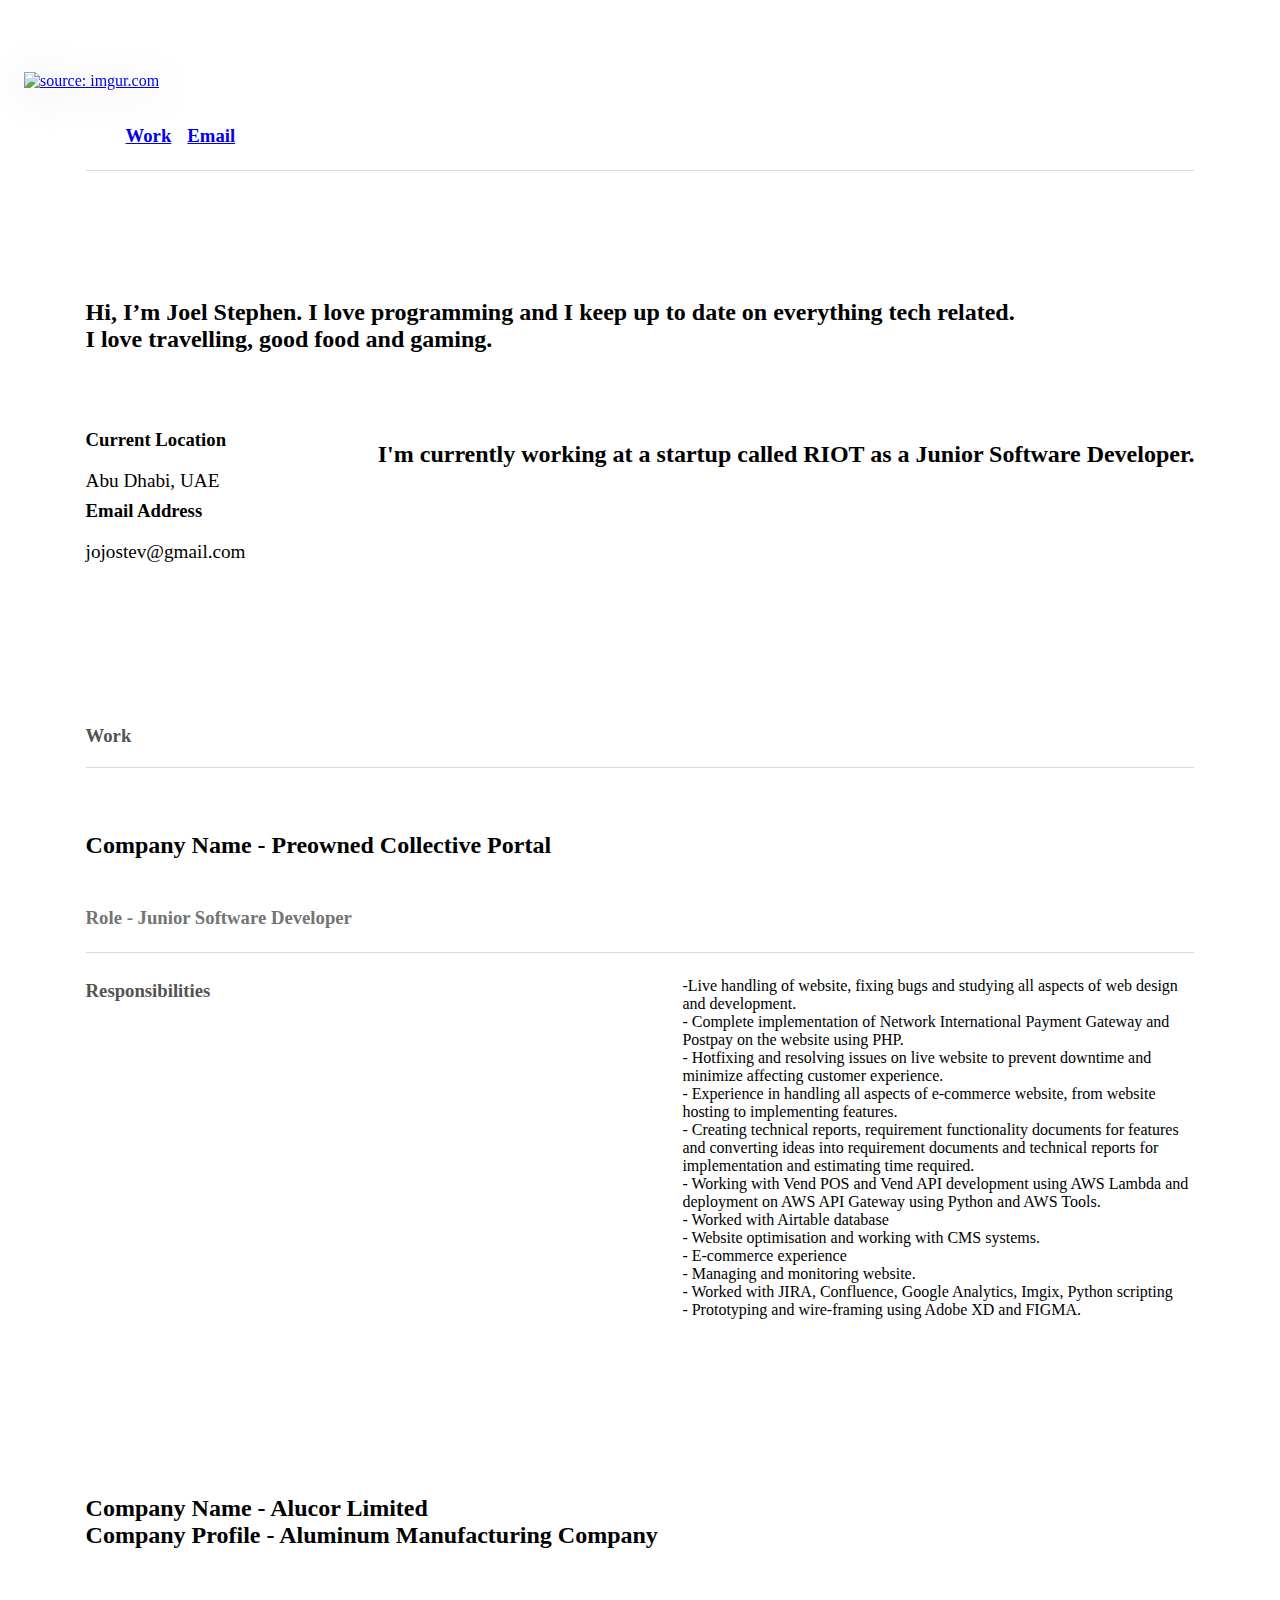
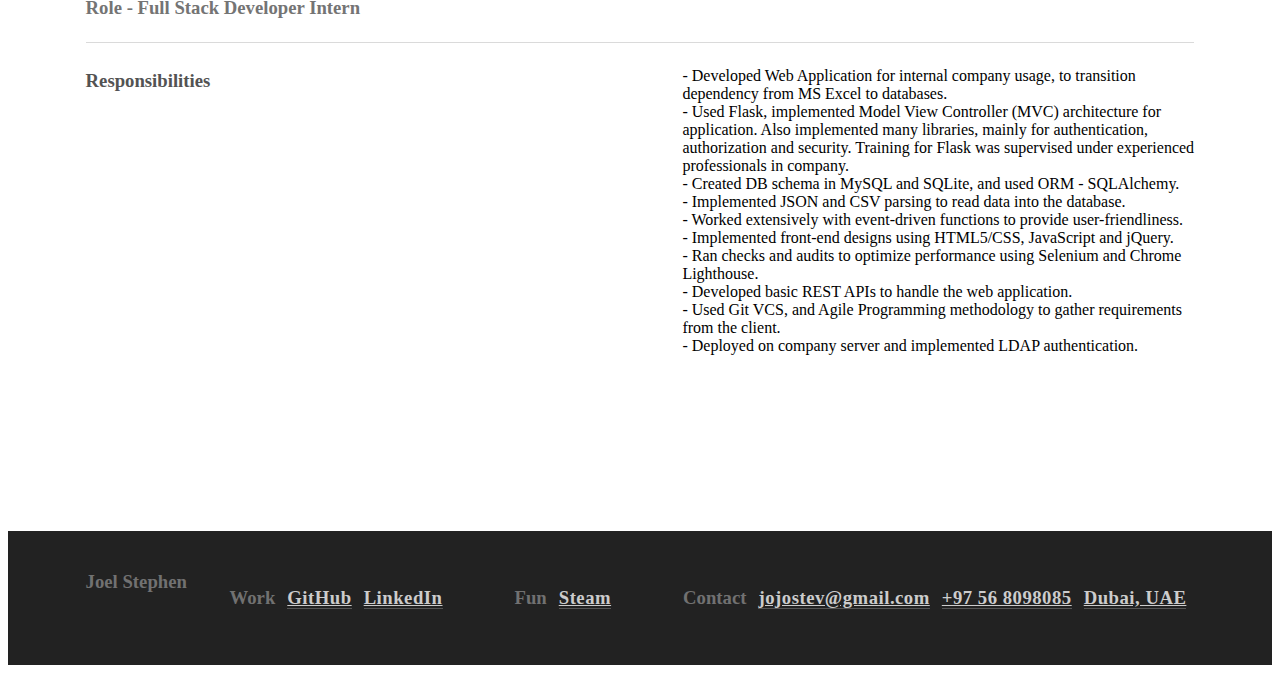
==== commit fb2594d5: "master" ====
--- a/home.html
+++ b/home.html
@@ -6,12 +6,11 @@
 	<title>Joel | Programmer & UX Designer</title>
 
 	<!-- css -->
-	
-  <!-- fonts -->
-  <link href="https://fonts.googleapis.com/css?family=Spartan&display=swap" rel="stylesheet">
-  <link href="https://fonts.googleapis.com/css?family=Raleway&display=swap" rel="stylesheet">
-  <link rel="stylesheet" href="CSS/home.css">
-	<!-- Global site tag (gtag.js) - Google Analytics -->
+	<link rel="stylesheet" type="text/css" href="CSS/home.css">
+	<!-- fonts -->
+	<link href="https://fonts.googleapis.com/css?family=Spartan&display=swap" rel="stylesheet">
+	<link href="https://fonts.googleapis.com/css?family=Raleway&display=swap" rel="stylesheet">
+
 	
 
 </head>
@@ -22,7 +21,7 @@
 
 	<nav>
 		<div class="icon-bar">
-  			<a href="https://imgur.com/4kGZIXJ"><img src="https://i.imgur.com/4kGZIXJ.gif" title="source: imgur.com" /></a>
+  			<a href="joelstephen.com"><img src="https://i.imgur.com/4kGZIXJ.gif" title="source: imgur.com" /></a>
 		</div>
 		<div class="container">
 		<ul>
--- a/CSS/home.css
+++ b/CSS/home.css
@@ -1,37 +1,37 @@
-html {
+.html {
   font-size: 62.5%;
 }
-body {
+.body {
   font-size: 1.4em;
   line-height: 1.6;
   font-weight: 300;
   font-family: 'freight-text-pro', serif;
   background-color: white;
 }
-a {
+.a {
   font-size: 1.6rem;
   text-decoration: none;
   border-bottom: 1px solid rgba(0, 0, 0, 0);
 }
-h1,
-h2,
-h3,
-h4,
-h5,
-h6 {
+.h1,
+.h2,
+.h3,
+.h4,
+.h5,
+.h6 {
   font-weight: 400;
 }
-h1 {
+.h1 {
   font-size: 3.2rem;
   color: #212121;
   line-height: 1.4;
   font-weight: 400;
 }
-h2 {
+.h2 {
   font-size: 2.2rem;
   color: #212121;
 }
-h3 {
+.h3 {
   font-size: 1.1rem;
   color: #747474;
   font-weight: 500;
@@ -39,14 +39,14 @@
   text-transform: uppercase;
   letter-spacing: 0.5px;
 }
-p {
+.p {
   font-size: 1.6rem;
   color: #535353;
   line-height: 1.8;
   margin-bottom: 16px;
   font-family: 'freight-text-pro', serif;
 }
-h3 a {
+.h3 a {
   font-size: 1.1rem;
 }
 .mono {
